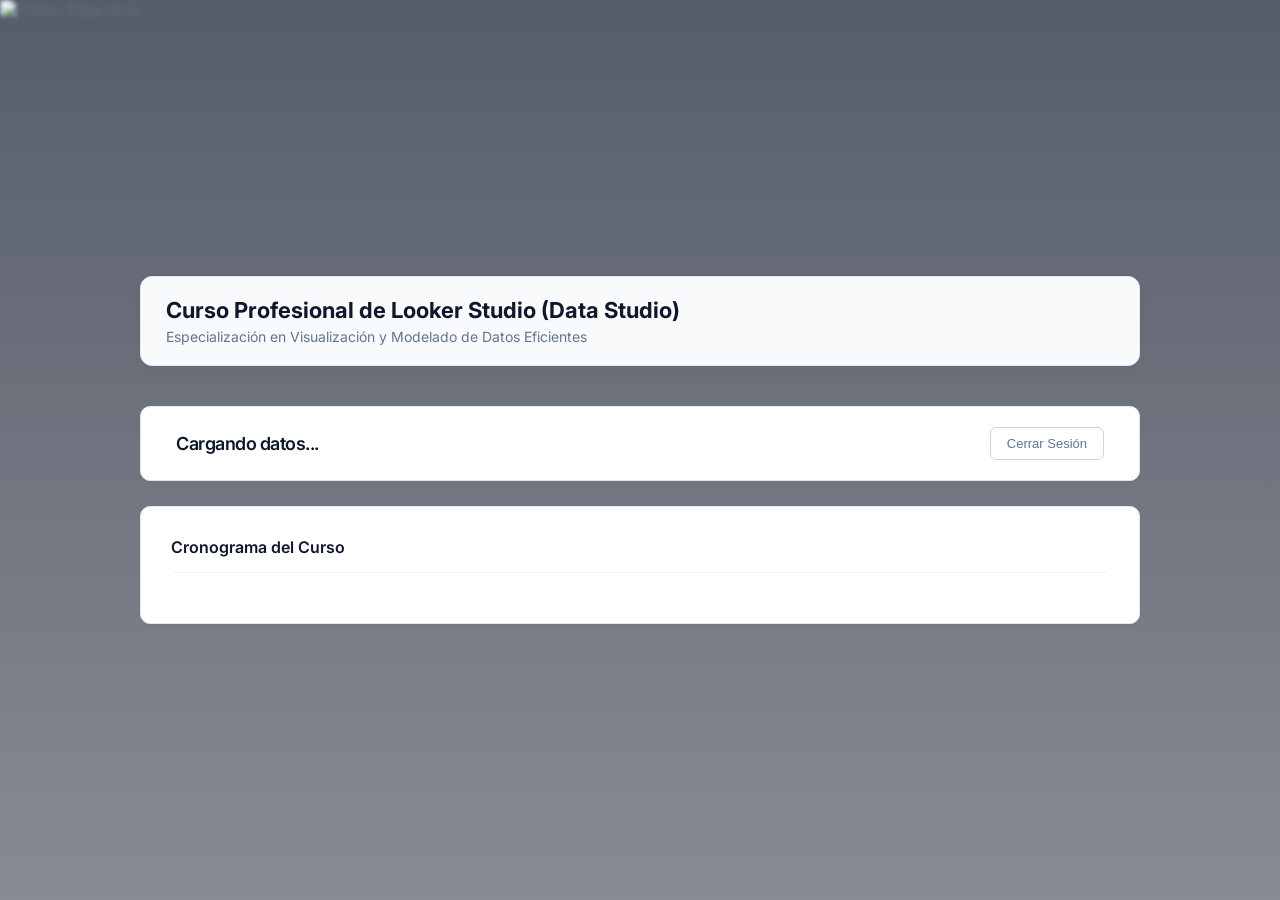
==== aula.html @ 170f4678 "Update aula.html" ====
<!DOCTYPE html>
<html lang="es">
<head>
    <meta charset="UTF-8">
    <meta name="viewport" content="width=device-width, initial-scale=1.0">
    <title>Aula Virtual - The Data Hive</title>
    <link rel="stylesheet" href="estilos.css">
    <!-- Script de EmailJS oficial para el envío del correo automático -->
    <script type="text/javascript" src="https://cdn.jsdelivr.net/npm/@emailjs/browser@4/dist/email.min.js"></script>
</head>
<body>
    <div class="background-overlay-container">
        <img src="https://d8285fmxt3duy.cloudfront.net/public/articulos/img/2023/aula-virtual.jpg" alt="Fondo Data Hive" id="img-fondo-aula">
    </div>

    <div class="dashboard-container">
        
        <!-- CAJA SUPERIOR: NOMBRE DEL CURSO (IGUAL PARA AMBOS ROLES) -->
        <header class="dashboard-course-card">
            <h2>Curso Profesional de Looker Studio (Data Studio)</h2>
            <p>Especialización en Visualización y Modelado de Datos Eficientes</p>
        </header>
        
        <header class="dashboard-header">
            <div class="header-brand">
                <h1 id="saludo-usuario">Cargando datos...</h1>
            </div>
            <button id="btnCerrarSesion" class="btn-logout">Cerrar Sesión</button>
        </header>

        <!-- CRONOGRAMA -->
        <section class="dashboard-card">
            <div class="card-header">
                <h2>Cronograma del Curso</h2>
                <button id="btn-editar-cronograma" class="btn-action" style="display:none;">📝 Editar cronograma</button>
            </div>
            <div id="contenedor-cronograma"></div>
        </section>

        <!-- VISTA DOCENTE: PANEL DE GESTIÓN Y ENTREGAS SEPARADAS POR UNIDAD -->
        <main class="admin-view" style="display: none;">
            <section class="dashboard-card">
                <div class="card-header">
                    <h2>Panel de Control: Visibilidad y Contenidos</h2>
                </div>
                <div class="responsive-table">
                    <table class="tabla-gestion-docente">
                        <thead>
                            <tr>
                                <th>Módulo</th>
                                <th class="text-center">Control de Materiales</th>
                                <th class="text-center">Control de Trabajos Prácticos</th>
                            </tr>
                        </thead>
                        <tbody>
                            <tr>
                                <td><strong>Unidad 1:</strong> Tablas y bases de datos</td>
                                <td class="text-center"><button id="btn-visibilidad-m1" class="btn-action" onclick="cambiarVisibilidadElemento('u1_materiales')">👁️ Material</button></td>
                                <td class="text-center"><button id="btn-visibilidad-t1" class="btn-action" onclick="cambiarVisibilidadElemento('u1_entrega')">🔒 TP</button></td>
                            </tr>
                            <tr>
                                <td><strong>Unidad 2:</strong> Filtros y Campos Calculados</td>
                                <td class="text-center"><button id="btn-visibilidad-m2" class="btn-action" onclick="cambiarVisibilidadElemento('u2_materiales')">👁️ Material</button></td>
                                <td class="text-center"><button id="btn-visibilidad-t2" class="btn-action" onclick="cambiarVisibilidadElemento('u2_entrega')">🔒 TP</button></td>
                            </tr>
                            <tr>
                                <td><strong>Unidad 3:</strong> Combinación de Datos (Data Blending)</td>
                                <td class="text-center"><button id="btn-visibilidad-m3" class="btn-action" onclick="cambiarVisibilidadElemento('u3_materiales')">👁️ Material</button></td>
                                <td class="text-center"><button id="btn-visibilidad-t3" class="btn-action" onclick="cambiarVisibilidadElemento('u3_entrega')">🔒 TP</button></td>
                            </tr>
                            <tr>
                                <td><strong>Unidad 4:</strong> Dashboards Avanzados y Casos de Negocio</td>
                                <td class="text-center"><button id="btn-visibilidad-m4" class="btn-action" onclick="cambiarVisibilidadElemento('u4_materiales')">👁️ Material</button></td>
                                <td class="text-center"><button id="btn-visibilidad-t4" class="btn-action" onclick="cambiarVisibilidadElemento('u4_entrega')">🔒 TP</button></td>
                            </tr>
                        </tbody>
                    </table>
                </div>
            </section>

            <!-- CAJAS DE ENTREGAS SEPARADAS POR UNIDAD -->
            <section class="dashboard-card" style="margin-top: 25px;">
                <div class="card-header"><h2>Proyectos Recibidos - Unidad 1</h2></div>
                <div class="responsive-table">
                    <table>
                        <thead><tr><th>Alumno / Mensaje</th><th>Fecha Envió</th><th>Entregable</th><th class="text-center">Estado</th><th class="text-center">Acciones</th></tr></thead>
                        <tbody id="lista-entregas-docente-u1"></tbody>
                    </table>
                </div>
            </section>

            <section class="dashboard-card" style="margin-top: 25px;">
                <div class="card-header"><h2>Proyectos Recibidos - Unidad 2</h2></div>
                <div class="responsive-table">
                    <table>
                        <thead><tr><th>Alumno / Mensaje</th><th>Fecha Envió</th><th>Entregable</th><th class="text-center">Estado</th><th class="text-center">Acciones</th></tr></thead>
                        <tbody id="lista-entregas-docente-u2"></tbody>
                    </table>
                </div>
            </section>

            <section class="dashboard-card" style="margin-top: 25px;">
                <div class="card-header"><h2>Proyectos Recibidos - Unidad 3</h2></div>
                <div class="responsive-table">
                    <table>
                        <thead><tr><th>Alumno / Mensaje</th><th>Fecha Envió</th><th>Entregable</th><th class="text-center">Estado</th><th class="text-center">Acciones</th></tr></thead>
                        <tbody id="lista-entregas-docente-u3"></tbody>
                    </table>
                </div>
            </section>

            <section class="dashboard-card" style="margin-top: 25px;">
                <div class="card-header"><h2>Proyectos Recibidos - Unidad 4 (Cierre de Curso)</h2></div>
                <div class="responsive-table">
                    <table>
                        <thead><tr><th>Alumno / Mensaje</th><th>Fecha Envió</th><th>Entregable</th><th class="text-center">Estado</th><th class="text-center">Acciones</th></tr></thead>
                        <tbody id="lista-entregas-docente-u4"></tbody>
                    </table>
                </div>
            </section>
        </main>

        <!-- VISTA ESTUDIANTE: DESCRIPCIONES SIEMPRE VISIBLES Y SIN CARTEL DE BLOQUEO -->
        <main id="vista-estudiante" style="display: none;">
            
            <!-- UNIDAD 1 -->
            <div class="unidad-modulo-container">
                <div class="unidad-header-title"><h3>Unidad N° 1 - Tablas y bases de datos</h3></div>
                <div class="unidad-descripcion-fija">
                    <strong>Eje temático:</strong> Introducción al ecosistema de BI. Conexión de fuentes primarias, tipos de tipos de datos, estructuras de tablas y preparación de hojas de cálculo eficientes antes de la visualización.
                </div>
                
                <div id="contenido-u1_materiales" class="dashboard-card" style="display: none;">
                    <h2>Materiales de la Unidad 1</h2>
                    <p class="txt-muted">Descargá los recursos prácticos y plantillas base.</p>
                    <div style="margin-top: 15px;"><a href="#" class="btn-link-download">📁 Descargar Data Set (.csv)</a></div>
                </div>

                <div id="contenido-u1_entrega" class="dashboard-card" style="display: none;">
                    <h2>Entregar Proyecto Final (Unidad 1)</h2>
                    <form id="form-entrega-u1" class="form-minimal">
                        <div class="form-group"><label>Enlace del Reporte</label><input type="url" id="url-proyecto-u1" required></div>
                        <div class="form-group"><label>Notas Adicionales</label><textarea id="comentarios-proyecto-u1"></textarea></div>
                        <button type="submit" class="btn-submit-app">Enviar Proyecto 1</button>
                    </form>
                    <div id="estado-pendiente-u1" class="status-box status-waiting" style="display:none;">⏳ Proyecto recibido: En cola de evaluación.</div>
                    <div id="estado-aprobado-u1" class="status-box status-success" style="display:none;">🎉 ¡Proyecto Aprobado! <div class="feedback-container"><strong>Feedback:</strong> <span id="feedback-aprobado-u1"></span></div></div>
                    <div id="estado-revisar-u1" class="status-box status-danger" style="display:none;">⚠️ Ajustes requeridos: <div class="feedback-container"><strong>Obs:</strong> <span id="feedback-revisar-u1"></span></div> <button onclick="reabrirFormularioEntrega('1')" class="btn-secundario" style="margin-top:10px;">Reenviar</button></div>
                </div>
            </div>

            <!-- UNIDAD 2 -->
            <div class="unidad-modulo-container">
                <div class="unidad-header-title"><h3>Unidad N° 2 - Filtros y Campos Calculados</h3></div>
                <div class="unidad-descripcion-fija">
                    <strong>Eje temático:</strong> Manipulación avanzada de datos mediante funciones lógicas (CASE WHEN), formateo de fechas y el uso correcto de filtros a nivel de gráfico y de página.
                </div>
                
                <div id="contenido-u2_materiales" class="dashboard-card" style="display: none;">
                    <h2>Materiales de la Unidad 2</h2>
                    <p class="txt-muted">Uso de condicionales y dimensiones.</p>
                    <div style="margin-top: 15px;"><a href="#" class="btn-link-download">📁 Descargar Guía Práctica (.pdf)</a></div>
                </div>

                <div id="contenido-u2_entrega" class="dashboard-card" style="display: none;">
                    <h2>Entregar Proyecto Final (Unidad 2)</h2>
                    <form id="form-entrega-u2" class="form-minimal">
                        <div class="form-group"><label>Enlace del Reporte</label><input type="url" id="url-proyecto-u2" required></div>
                        <div class="form-group"><label>Notas Adicionales</label><textarea id="comentarios-proyecto-u2"></textarea></div>
                        <button type="submit" class="btn-submit-app">Enviar Proyecto 2</button>
                    </form>
                    <div id="estado-pendiente-u2" class="status-box status-waiting" style="display:none;">⏳ Proyecto recibido: En cola de evaluación.</div>
                    <div id="estado-aprobado-u2" class="status-box status-success" style="display:none;">🎉 ¡Proyecto Aprobado! <div class="feedback-container"><strong>Feedback:</strong> <span id="feedback-aprobado-u2"></span></div></div>
                    <div id="estado-revisar-u2" class="status-box status-danger" style="display:none;">⚠️ Ajustes requeridos: <div class="feedback-container"><strong>Obs:</strong> <span id="feedback-revisar-u2"></span></div> <button onclick="reabrirFormularioEntrega('2')" class="btn-secundario" style="margin-top:10px;">Reenviar</button></div>
                </div>
            </div>

            <!-- UNIDAD 3 -->
            <div class="unidad-modulo-container">
                <div class="unidad-header-title"><h3>Unidad N° 3 - Combinación de Datos (Data Blending)</h3></div>
                <div class="unidad-descripcion-fija">
                    <strong>Eje temático:</strong> Integración de múltiples fuentes de información en un único lienzo. Claves de cruce, optimización de consultas y la lógica de combinaciones relacionales.
                </div>
                
                <div id="contenido-u3_materiales" class="dashboard-card" style="display: none;">
                    <h2>Materiales de la Unidad 3</h2>
                    <p class="txt-muted">Unificación de tablas mediante llaves primarias.</p>
                    <div style="margin-top: 15px;"><a href="#" class="btn-link-download">📁 Descargar Set Combinado (.xlsx)</a></div>
                </div>

                <div id="contenido-u3_entrega" class="dashboard-card" style="display: none;">
                    <h2>Entregar Proyecto Final (Unidad 3)</h2>
                    <form id="form-entrega-u3" class="form-minimal">
                        <div class="form-group"><label>Enlace del Reporte</label><input type="url" id="url-proyecto-u3" required></div>
                        <div class="form-group"><label>Notas Adicionales</label><textarea id="comentarios-proyecto-u3"></textarea></div>
                        <button type="submit" class="btn-submit-app">Enviar Proyecto 3</button>
                    </form>
                    <div id="estado-pendiente-u3" class="status-box status-waiting" style="display:none;">⏳ Proyecto recibido: En cola de evaluación.</div>
                    <div id="estado-aprobado-u3" class="status-box status-success" style="display:none;">🎉 ¡Proyecto Aprobado! <div class="feedback-container"><strong>Feedback:</strong> <span id="feedback-aprobado-u3"></span></div></div>
                    <div id="estado-revisar-u3" class="status-box status-danger" style="display:none;">⚠️ Ajustes requeridos: <div class="feedback-container"><strong>Obs:</strong> <span id="feedback-revisar-u3"></span></div> <button onclick="reabrirFormularioEntrega('3')" class="btn-secundario" style="margin-top:10px;">Reenviar</button></div>
                </div>
            </div>

            <!-- UNIDAD 4 -->
            <div class="unidad-modulo-container">
                <div class="unidad-header-title"><h3>Unidad N° 4 - Dashboards Avanzados y Casos de Negocio</h3></div>
                <div class="unidad-descripcion-fija">
                    <strong>Eje temático:</strong> Diseño de tableros de control ejecutivos de alto impacto. Storytelling de datos, experiencia de usuario (UX/UI) y metodologías ágiles de entrega de reportes.
                </div>
                
                <div id="contenido-u4_materiales" class="dashboard-card" style="display: none;">
                    <h2>Materiales de la Unidad 4</h2>
                    <p class="txt-muted">Diseño estratégico enfocado al negocio.</p>
                    <div style="margin-top: 15px;"><a href="#" class="btn-link-download">📁 Descargar Checklist Final (.pdf)</a></div>
                </div>

                <div id="contenido-u4_entrega" class="dashboard-card" style="display: none;">
                    <h2>Entregar Proyecto Final (Unidad 4)</h2>
                    <form id="form-entrega-u4" class="form-minimal">
                        <div class="form-group"><label>Enlace del Reporte</label><input type="url" id="url-proyecto-u4" required></div>
                        <div class="form-group"><label>Notas Adicionales</label><textarea id="comentarios-proyecto-u4"></textarea></div>
                        <button type="submit" class="btn-submit-app">Enviar Proyecto 4</button>
                    </form>
                    <div id="estado-pendiente-u4" class="status-box status-waiting" style="display:none;">⏳ Proyecto recibido: En cola de evaluación.</div>
                    <div id="estado-aprobado-u4" class="status-box status-success" style="display:none;">🎉 ¡Proyecto Aprobado! <div class="feedback-container"><strong>Feedback:</strong> <span id="feedback-aprobado-u4"></span></div></div>
                    <div id="estado-revisar-u4" class="status-box status-danger" style="display:none;">⚠️ Ajustes requeridos: <div class="feedback-container"><strong>Obs:</strong> <span id="feedback-revisar-u4"></span></div> <button onclick="reabrirFormularioEntrega('4')" class="btn-secundario" style="margin-top:10px;">Reenviar</button></div>
                </div>
            </div>

        </main>
    </div>

    <script type="module" src="aula.js"></script>
</body>
</html>
---- estilos.css ----
/* ==========================================
   FUENTES Y CONFIGURACIÓN GENERAL (ESTILO GOOGLE)
   ========================================== */
@import url('https://fonts.googleapis.com/css2?family=Inter:wght@300;400;500;600&display=swap');

* {
    margin: 0;
    padding: 0;
    box-sizing: border-box; /* Corregido de box-shadow a box-sizing */
}

body {
    font-family: 'Inter', -apple-system, BlinkMacSystemFont, "Segoe UI", Roboto, sans-serif;
    background-color: #0f172a; /* Color oscuro de respaldo por si tarda en cargar la imagen */
    color: #1e293b; 
    display: flex;
    flex-direction: column;
    justify-content: center;
    align-items: center;
    min-height: 100vh;
    padding: 20px;
    position: relative;
    overflow-x: hidden;
}

/* 🆕 ESTILOS PARA FORZAR LA IMAGEN DE DRIVE EN FONDO COMPLETO */
.background-overlay-container {
    position: fixed;
    top: 0;
    left: 0;
    width: 100vw;
    height: 100vh;
    z-index: -1; /* Se posiciona detrás de absolutamente todo */
    overflow: hidden;
}

.background-overlay-container img {
    width: 100%;
    height: 100%;
    object-fit: cover; /* Se estira perfectamente cubriendo las esquinas sin deformarse */
    pointer-events: none;
}

/* Capa de contraste sutil encima de la imagen para que tu caja blanca resalte */
.background-overlay-container::after {
    content: "";
    position: absolute;
    top: 0;
    left: 0;
    width: 100%;
    height: 100%;
    background: linear-gradient(rgba(255, 255, 255, 0.3), rgba(255, 255, 255, 0.5));
}

/* ==========================================
   CONTENEDOR PRINCIPAL Y MARCA (DISEÑO HORIZONTAL)
   ========================================== */
.welcome-container {
    background: #ffffff;
    max-width: 800px; /* Ampliado para soportar cómodamente las dos columnas */
    width: 100%;
    padding: 40px;
    border-radius: 12px;
    box-shadow: 0 10px 25px -5px rgba(0, 0, 0, 0.1), 0 8px 10px -6px rgba(0, 0, 0, 0.05);
    border: 1px solid #e2e8f0;
    text-align: center;
    margin-bottom: 20px;
}

/* Bloque Superior: Título con presencia */
.login-header-block {
    margin-bottom: 35px;
}

/* Espacio dinámico para el logo de The Data Hive */
.login-header-block::before {
    content: "";
    display: block;
    width: 80px;
    height: 80px;
    margin: 0 auto 15px auto;
    background-image: url('https://ivandsg-dev.github.io/thedatahive/assets/img/logo.png');
    background-size: contain;
    background-repeat: no-repeat;
    background-position: center;
}

h1 {
    font-size: 26px; /* Aumentado el tamaño del título */
    font-weight: 600;
    color: #0f172a;
    margin-bottom: 8px;
    letter-spacing: -0.5px;
}

.login-header-block > p {
    font-size: 15px;
    color: #64748b;
    line-height: 1.5;
}

/* Contenedor Split (Flexbox) */
.login-split-container {
    display: flex;
    gap: 30px;
    align-items: stretch;
    text-align: left;
}

/* Columna Izquierda: Imagen */
.login-image-side {
    flex: 1;
    display: flex;
    align-items: center;
    justify-content: center;
}

.login-image-side img {
    width: 100%;
    height: 100%;
    object-fit: cover; /* Hace que llene el espacio proporcionalmente */
    border-radius: 8px;
    border: 1px solid #e2e8f0;
}

/* Columna Derecha: Bloque de Login */
.login-box {
    flex: 1;
    background: #f8fafc; /* Fondo gris frío muy suave para contrastar */
    padding: 25px;
    border-radius: 8px;
    border: 1px solid #f1f5f9;
    display: flex;
    flex-direction: column;
    justify-content: center;
}

.login-box h2 {
    font-size: 18px;
    font-weight: 500;
    color: #334155;
    margin-bottom: 20px;
    text-align: center;
}

#loginForm {
    display: flex;
    flex-direction: column;
    gap: 16px;
}

/* Inputs minimalistas estilo Google Cloud / Looker Studio */
input[type="email"],
input[type="password"] {
    font-family: inherit;
    font-size: 14px;
    padding: 12px 16px;
    border: 1px solid #cbd5e1;
    border-radius: 6px;
    background-color: #ffffff;
    color: #0f172a;
    transition: all 0.2s ease;
    outline: none;
}

input[type="email"]:focus,
input[type="password"]:focus {
    border-color: #3b82f6;
    box-shadow: 0 0 0 3px rgba(59, 130, 246, 0.1);
}

/* Botón Minimalista Frío */
button[type="submit"] {
    font-family: inherit;
    font-size: 14px;
    font-weight: 500;
    padding: 12px;
    background-color: #1e3a8a; /* Azul corporativo frío */
    color: #ffffff;
    border: none;
    border-radius: 6px;
    cursor: pointer;
    transition: background-color 0.2s ease;
    margin-top: 8px;
}

button[type="submit"]:hover {
    background-color: #1d4ed8;
}

/* Mensajes de error */
#errorMessage {
    font-size: 13px;
    text-align: center;
    margin-top: 15px;
    background-color: #fef2f2;
    color: #dc2626 !important;
    padding: 10px;
    border-radius: 6px;
    border: 1px solid #fee2e2;
}

/* ==========================================
   PIE DE PÁGINA (COPYRIGHT)
   ========================================== */
.login-footer {
    text-align: center;
    padding: 10px 0;
}

.login-footer p {
    font-size: 12px;
    color: #475569;
    font-weight: 400;
    text-shadow: 0 1px 2px rgba(255, 255, 255, 0.6); /* Sombra suave para leer sobre el fondo */
}

/* Responsive: si se achica la pantalla se acomoda uno abajo del otro automáticamente */
@media (max-width: 680px) {
    .login-split-container {
        flex-direction: column;
    }
    .login-image-side {
        display: none; /* Oculta la imagen en celulares para dar prioridad al formulario */
    }
}

/* ==========================================
   INTERFAZ DEL AULA (ESTILO DASHBOARD INTERNO)
   ========================================== */
.dashboard-container {
    max-width: 1000px;
    width: 100%;
    margin: 0 auto;
    display: flex;
    flex-direction: column;
    gap: 25px;
}

.dashboard-header {
    background: #ffffff;
    padding: 20px 35px;
    border-radius: 10px;
    display: flex;
    justify-content: space-between;
    align-items: center;
    border: 1px solid #e2e8f0;
    box-shadow: 0 1px 3px rgba(0,0,0,0.02);
}

.dashboard-header h1 {
    font-size: 18px;
    margin-bottom: 0;
}

.dashboard-card {
    background: #ffffff;
    border-radius: 10px;
    padding: 30px;
    border: 1px solid #e2e8f0;
    box-shadow: 0 4px 6px -1px rgba(0, 0, 0, 0.02);
}

.card-header {
    display: flex;
    justify-content: space-between;
    align-items: center;
    margin-bottom: 20px;
    border-bottom: 1px solid #f1f5f9;
    padding-bottom: 15px;
}

.card-header h2 {
    font-size: 16px;
    font-weight: 600;
    color: #0f172a;
}

/* Tablas Minimalistas */
table {
    width: 100%;
    border-collapse: collapse;
    font-size: 14px;
    text-align: left;
}

th {
    background-color: #f8fafc;
    color: #475569;
    font-weight: 500;
    padding: 12px 16px;
    border-bottom: 2px solid #e2e8f0;
}

td {
    padding: 16px;
    border-bottom: 1px solid #f1f5f9;
    color: #334155;
}

/* Badges de Estados */
.badge {
    padding: 4px 10px;
    border-radius: 100px;
    font-size: 11px;
    font-weight: 600;
    display: inline-block;
}
.badge-pendiente { background: #fef3c7; color: #d97706; }
.badge-aprobado { background: #d1fae5; color: #059669; }
.badge-revisar { background: #fee2e2; color: #dc2626; }

/* Formularios del Alumno */
.form-minimal {
    margin-top: 25px;
    display: flex;
    flex-direction: column;
    gap: 20px;
}

.form-group {
    display: flex;
    flex-direction: column;
    gap: 8px;
}

.form-group label {
    font-size: 13px;
    font-weight: 500;
    color: #475569;
}

.form-minimal input, .form-minimal textarea {
    font-family: inherit;
    padding: 12px;
    border: 1px solid #cbd5e1;
    border-radius: 6px;
    outline: none;
    font-size: 14px;
}

.form-minimal textarea {
    resize: vertical;
    min-height: 90px;
}

/* Botones de acción del Dashboard */
.btn-action {
    background: #1e3a8a;
    color: #ffffff;
    border: none;
    padding: 8px 16px;
    border-radius: 6px;
    font-size: 13px;
    cursor: pointer;
    font-weight: 500;
}

.btn-submit-app {
    background: #0f172a;
    color: white;
    border: none;
    padding: 12px;
    border-radius: 6px;
    cursor: pointer;
    font-weight: 500;
    align-self: flex-start;
}

.btn-logout {
    background: transparent;
    color: #64748b;
    border: 1px solid #cbd5e1;
    padding: 8px 16px;
    border-radius: 6px;
    cursor: pointer;
    font-size: 13px;
    transition: all 0.2s;
}

.btn-logout:hover {
    background: #f8fafc;
    color: #0f172a;
    border-color: #0f172a;
}

/* Cajas de Alerta de Estado del Alumno */
.status-box {
    margin-top: 20px;
    padding: 20px;
    border-radius: 8px;
    font-size: 14px;
    line-height: 1.6;
}
.status-waiting { background: #fffbeb; border: 1px solid #fde68a; color: #b45309; }
.status-success { background: #f0fdf4; border: 1px solid #bbf7d0; color: #166534; }
.status-danger { background: #fef2f2; border: 1px solid #fecaca; color: #991b1b; }

.feedback-container {
    margin-top: 10px;
    padding-top: 10px;
    border-top: 1px dashed rgba(0,0,0,0.1);
    font-style: italic;
}
/* Caja Exclusiva del Nombre de Curso */
.dashboard-course-card {
    background-color: #f8fafc; /* Gris muy claro y limpio */
    color: #1e293b; /* Texto gris oscuro/azul para contraste alto */
    padding: 20px 25px;
    border-radius: 12px;
    box-shadow: 0 4px 12px rgba(0,0,0,0.05);
    margin-bottom: 15px;
    text-align: left;
    border: 1px solid #e2e8f0; /* Borde sutil */
}
.dashboard-course-card h2 {
    font-size: 22px;
    font-weight: 700;
    color: #0f172a; /* Título bien marcado */
    margin-bottom: 5px;
}
.dashboard-course-card p {
    font-size: 14px;
    color: #64748b; /* Subtítulo legible */
}

/* Agrupador Estético de Unidad */
.unidad-modulo-container {
    margin-top: 30px;
    border-left: 4px solid #2563eb;
    padding-left: 15px;
}

/* Títulos Especiales de Unidades para el Alumno */
.unidad-header-title {
    background: #0f172a;
    color: #ffffff;
    padding: 12px 20px;
    border-radius: 6px;
    font-size: 16px;
    font-weight: 500;
    margin-bottom: 15px;
    box-shadow: 0 2px 5px rgba(0,0,0,0.05);
}

/* Tabla de gestión independiente del docente */
.tabla-gestion-docente button {
    min-width: 130px;
    padding: 8px 12px;
    font-size: 12px;
}

/* Corrección para la imagen fija de fondo en el Aula */
#img-fondo-aula {
    filter: blur(2px); /* Un toque sutil para que no distraiga al leer datos densos */
}

/* Caja de Descripción Fija de la Unidad */
.unidad-descripcion-fija {
    background-color: rgba(255, 255, 255, 0.8);
    backdrop-filter: blur(4px);
    border: 1px solid #e2e8f0;
    padding: 15px;
    border-radius: 8px;
    margin-bottom: 15px;
    font-size: 14px;
    color: #334155;
    line-height: 1.5;
}

/* Quitamos la línea azul y limpiamos el contenedor de la unidad */
.unidad-modulo-container {
    margin-top: 35px;
    border-left: none; /* Línea azul eliminada */
    padding-left: 0;
}
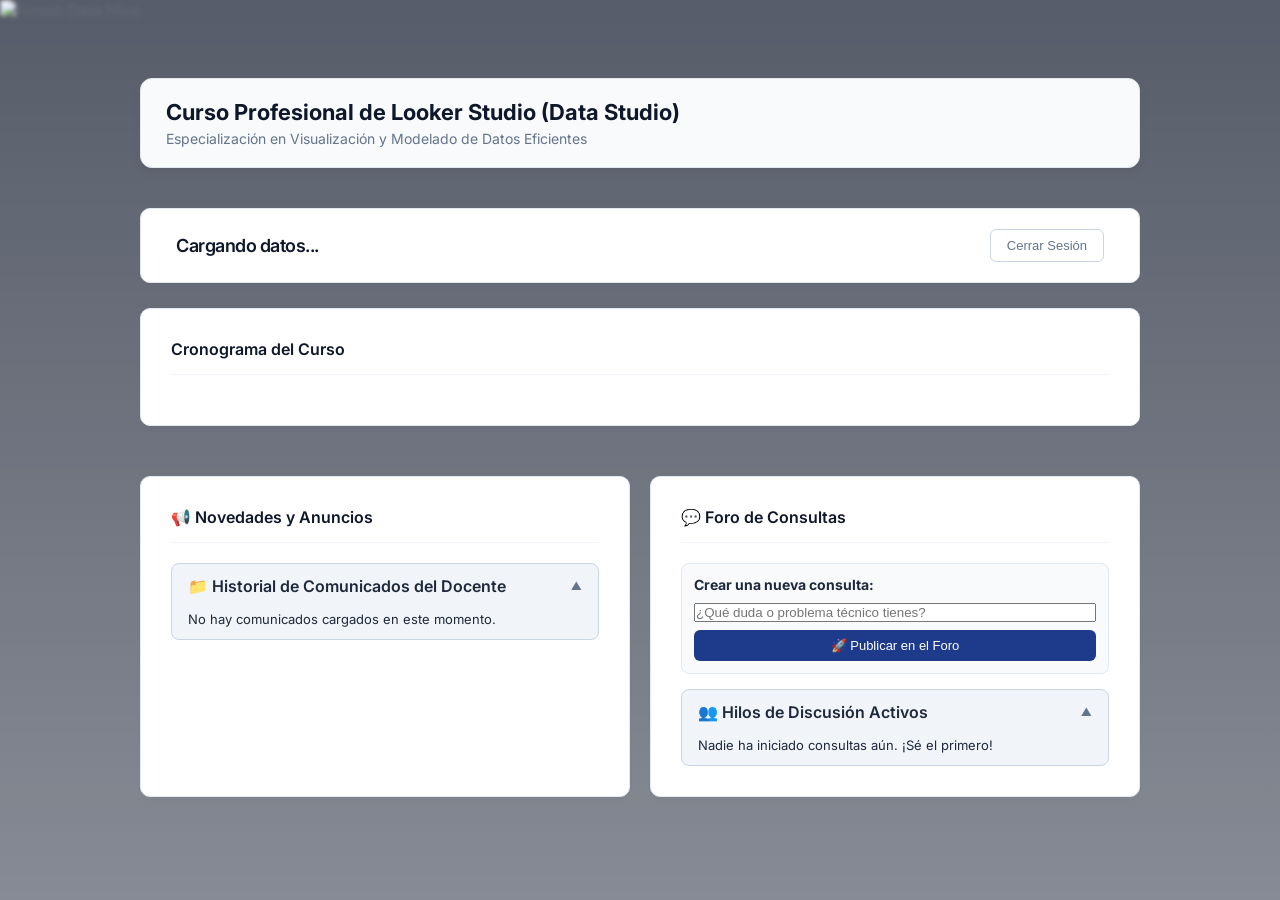
==== commit dd757631: "Update aula.html" ====
--- a/aula.html
+++ b/aula.html
@@ -10,7 +10,7 @@
 </head>
 <body>
     <div class="background-overlay-container">
-        <img src="https://d8285fmxt3duy.cloudfront.net/public/articulos/img/2023/aula-virtual.jpg" alt="Fondo Data Hive" id="img-fondo-aula">
+        <img src="https://i.ibb.co/HfDLp1CB/Pngtree-hexagon-light-effect-blue-business-5903949.png" alt="Fondo Data Hive" id="img-fondo-aula">
     </div>
 
     <div class="dashboard-container">
@@ -37,6 +37,56 @@
             <div id="contenedor-cronograma"></div>
         </section>
 
+
+        <!-- ========================================== -->
+        <!-- NUEVA SECCIÓN: FOROS Y INTERACCIÓN (DEBAJO DEL CRONOGRAMA) -->
+        <!-- ========================================== -->
+        <div class="foros-dashboard-section">
+            
+            <!-- FORO 1: NOVEDADES Y ANUNCIOS -->
+            <section class="dashboard-card">
+                <div class="card-header">
+                    <h2>📢 Novedades y Anuncios <span id="alerta-novedad-global" class="badge-alerta-nuevo" style="display:none;">¡NUEVO!</span></h2>
+                </div>
+                
+                <!-- Panel de creación exclusivo para el docente (Oculto por defecto) -->
+                <div id="panel-crear-anuncio" class="admin-only" style="display: none; background: #f8fafc; padding: 12px; border-radius: 8px; margin-bottom: 12px; border: 1px dashed #cbd5e1;">
+                    <h4 style="margin-bottom:8px; font-size:14px; color:#1e293b;">Publicar Comunicado Oficial:</h4>
+                    <input type="text" id="anuncio-nuevo-titulo" placeholder="Título del anuncio..." class="input-inline" style="margin-bottom:8px; width:100%;">
+                    <textarea id="anuncio-nuevo-cuerpo" placeholder="Escribe el mensaje aquí..." class="input-inline" style="margin-bottom:8px; width:100%; height:60px; font-family:inherit;"></textarea>
+                    <button id="btn-publicar-anuncio" class="btn-action" style="background-color:#2563eb;">Postear Anuncio</button>
+                </div>
+
+                <details class="consigna-desplegable" open>
+                    <summary>📁 Historial de Comunicados del Docente</summary>
+                    <div id="lista-anuncios-contenedor" class="foro-lista-items">
+                        <p class="txt-muted" style="font-size:13px;">No hay comunicados cargados en este momento.</p>
+                    </div>
+                </details>
+            </section>
+
+            <!-- FORO 2: CONSULTAS Y DISCUSIÓN -->
+            <section class="dashboard-card">
+                <div class="card-header">
+                    <h2>💬 Foro de Consultas <span id="alerta-foro-global" class="badge-alerta-nuevo" style="display:none;">¡NUEVO!</span></h2>
+                </div>
+                
+                <!-- Formulario abierto para que CUALQUIERA (Alumnos y Docentes) inicie un hilo -->
+                <div style="background: #f8fafc; padding: 12px; border-radius: 8px; margin-bottom: 12px; border: 1px solid #e2e8f0;">
+                    <h4 style="margin-bottom:8px; font-size:14px; color:#1e293b;">Crear una nueva consulta:</h4>
+                    <input type="text" id="foro-nuevo-titulo" placeholder="¿Qué duda o problema técnico tienes?" class="input-inline" style="margin-bottom:8px; width:100%;">
+                    <button id="btn-publicar-consulta" class="btn-action" style="width:100%; text-align:center;">🚀 Publicar en el Foro</button>
+                </div>
+
+                <details class="consigna-desplegable" open>
+                    <summary>👥 Hilos de Discusión Activos</summary>
+                    <div id="lista-consultas-contenedor" class="foro-lista-items">
+                        <p class="txt-muted" style="font-size:13px;">Nadie ha iniciado consultas aún. ¡Sé el primero!</p>
+                    </div>
+                </details>
+            </section>
+        </div>
+
         <!-- VISTA DOCENTE: PANEL DE GESTIÓN Y ENTREGAS SEPARADAS POR UNIDAD -->
         <main class="admin-view" style="display: none;">
             <section class="dashboard-card">
@@ -137,7 +187,22 @@
                 </div>
 
                 <div id="contenido-u1_entrega" class="dashboard-card" style="display: none;">
-                    <h2>Entregar Proyecto Final (Unidad 1)</h2>
+    <h2>Entregar Proyecto Final (Unidad 1)</h2>
+    <p class="txt-muted">Usa el formulario de abajo para enviar el enlace de tu primer reporte.</p>
+    
+    <!-- DESPLEGABLE DE CONSIGNAS U1 -->
+    <details class="consigna-desplegable">
+        <summary>📝 Ver enunciado y pautas de entrega (Unidad 1)</summary>
+        <div class="consigna-cuerpo-texto">
+            <p><strong>Objetivo:</strong> Diseñar la estructura y conexión base de un tablero ejecutivo en Looker Studio a partir de una fuente limpia.</p>
+            <ul>
+                <li><strong>Paso 1:</strong> Descarga el Data Set (.csv) provisto en los materiales de esta unidad y súbelo a un Google Sheets personal.</li>
+                <li><strong>Paso 2:</strong> Conecta dicha hoja de cálculo a Looker Studio asegurándote de tipificar correctamente las métricas y dimensiones (texto, números, zonas geográficas).</li>
+                <li><strong>Paso 3:</strong> Crea una estructura de grilla base e incluye al menos una tabla dinámica y dos gráficos de barras con su correspondiente formato de diseño.</li>
+                <li><strong>Forma de entrega:</strong> Haz clic en "Compartir" en la esquina superior derecha de tu reporte de Looker Studio, configura el acceso como <em>"Cualquier persona con el enlace puede ver"</em>, copia la URL y pégala en el campo inferior.</li>
+            </ul>
+        </div>
+    </details>
                     <form id="form-entrega-u1" class="form-minimal">
                         <div class="form-group"><label>Enlace del Reporte</label><input type="url" id="url-proyecto-u1" required></div>
                         <div class="form-group"><label>Notas Adicionales</label><textarea id="comentarios-proyecto-u1"></textarea></div>
@@ -162,8 +227,23 @@
                     <div style="margin-top: 15px;"><a href="#" class="btn-link-download">📁 Descargar Guía Práctica (.pdf)</a></div>
                 </div>
 
-                <div id="contenido-u2_entrega" class="dashboard-card" style="display: none;">
-                    <h2>Entregar Proyecto Final (Unidad 2)</h2>
+<div id="contenido-u2_entrega" class="dashboard-card" style="display: none;">
+    <h2>Entregar Proyecto Final (Unidad 2)</h2>
+    <p class="txt-muted">Usa el formulario de abajo para enviar el enlace de tu reporte.</p>
+
+    <!-- DESPLEGABLE DE CONSIGNAS U2 -->
+    <details class="consigna-desplegable">
+        <summary>📝 Ver enunciado y pautas de entrega (Unidad 2)</summary>
+        <div class="consigna-cuerpo-texto">
+            <p><strong>Objetivo:</strong> Aplicar segmentación avanzada mediante filtros dinámicos y la creación de dimensiones personalizadas.</p>
+            <ul>
+                <li><strong>Paso 1:</strong> Sobre el reporte de la Unidad 1, añade controles de filtros a nivel de página (filtros por fecha y por categoría).</li>
+                <li><strong>Paso 2:</strong> Crea un campo calculado utilizando la función condicional <code>CASE WHEN</code> para agrupar los datos según los objetivos comerciales planteados en la guía práctica.</li>
+                <li><strong>Paso 3:</strong> Implementa formatos condicionales en tus tablas principales para resaltar visualmente aquellos márgenes que se encuentren por debajo del 15%.</li>
+                <li><strong>Forma de entrega:</strong> Asegúrate de que los cambios estén publicados, copia la URL del dashboard con los filtros limpios y envíala a través del formulario de abajo.</li>
+            </ul>
+        </div>
+    </details>
                     <form id="form-entrega-u2" class="form-minimal">
                         <div class="form-group"><label>Enlace del Reporte</label><input type="url" id="url-proyecto-u2" required></div>
                         <div class="form-group"><label>Notas Adicionales</label><textarea id="comentarios-proyecto-u2"></textarea></div>
@@ -188,8 +268,23 @@
                     <div style="margin-top: 15px;"><a href="#" class="btn-link-download">📁 Descargar Set Combinado (.xlsx)</a></div>
                 </div>
 
-                <div id="contenido-u3_entrega" class="dashboard-card" style="display: none;">
-                    <h2>Entregar Proyecto Final (Unidad 3)</h2>
+<div id="contenido-u3_entrega" class="dashboard-card" style="display: none;">
+    <h2>Entregar Proyecto Final (Unidad 3)</h2>
+    <p class="txt-muted">Usa el formulario de abajo para enviar el enlace de tu reporte.</p>
+
+    <!-- DESPLEGABLE DE CONSIGNAS U3 -->
+    <details class="consigna-desplegable">
+        <summary>📝 Ver enunciado y pautas de entrega (Unidad 3)</summary>
+        <div class="consigna-cuerpo-texto">
+            <p><strong>Objetivo:</strong> Resolver una problemática de negocio real unificando dos fuentes de datos dispares a través de claves de cruce.</p>
+            <ul>
+                <li><strong>Paso 1:</strong> Importa a tu lienzo la segunda fuente de datos (Métricas de Marketing) provista en esta unidad.</li>
+                <li><strong>Paso 2:</strong> Configura una combinación de datos (Data Blending) utilizando un operador de cruce adecuado (Left Join / Inner Join) vinculando ambas tablas por la dimensión común "ID_Cliente" o "Fecha".</li>
+                <li><strong>Paso 3:</strong> Diseña un gráfico de dispersión o serie temporal que compare métricas combinadas (ej: Inversión vs. Ventas Reales).</li>
+                <li><strong>Forma de entrega:</strong> Verifica que la combinación cargue correctamente sin arrojar errores de configuración del sistema y adjunta el enlace del reporte.</li>
+            </ul>
+        </div>
+    </details>
                     <form id="form-entrega-u3" class="form-minimal">
                         <div class="form-group"><label>Enlace del Reporte</label><input type="url" id="url-proyecto-u3" required></div>
                         <div class="form-group"><label>Notas Adicionales</label><textarea id="comentarios-proyecto-u3"></textarea></div>
@@ -213,9 +308,23 @@
                     <p class="txt-muted">Diseño estratégico enfocado al negocio.</p>
                     <div style="margin-top: 15px;"><a href="#" class="btn-link-download">📁 Descargar Checklist Final (.pdf)</a></div>
                 </div>
-
-                <div id="contenido-u4_entrega" class="dashboard-card" style="display: none;">
-                    <h2>Entregar Proyecto Final (Unidad 4)</h2>
+<div id="contenido-u4_entrega" class="dashboard-card" style="display: none;">
+    <h2>Entregar Proyecto Final (Unidad 4)</h2>
+    <p class="txt-muted">Usa el formulario de abajo para enviar el enlace de tu entrega final.</p>
+
+    <!-- DESPLEGABLE DE CONSIGNAS U4 -->
+    <details class="consigna-desplegable">
+        <summary>📝 Ver enunciado y pautas de entrega (Unidad 4 - Cierre)</summary>
+        <div class="consigna-cuerpo-texto">
+            <p><strong>Objetivo:</strong> Consolidar un Dashboard de impacto ejecutivo aplicando técnicas profesionales de UX/UI y Storytelling de datos.</p>
+            <ul>
+                <li><strong>Paso 1:</strong> Diseña un menú de navegación limpio (ya sea lateral o superior) para moverte entre las diferentes secciones creadas durante el curso.</li>
+                <li><strong>Paso 2:</strong> Aplica la paleta de colores corporativa estipulada en el Checklist Final, ocultando encabezados de gráficos innecesarios para optimizar el espacio en blanco.</li>
+                <li><strong>Paso 3:</strong> Incorpora tarjetas de resultados (Scorecards) dinámicas con comparativas de períodos anteriores.</li>
+                <li><strong>Importante para la aprobación:</strong> Este es el proyecto final que define la certificación del curso. El reporte debe ser completamente interactivo, autoexplicativo y estar libre de errores de carga de datos.</li>
+            </ul>
+        </div>
+    </details>
                     <form id="form-entrega-u4" class="form-minimal">
                         <div class="form-group"><label>Enlace del Reporte</label><input type="url" id="url-proyecto-u4" required></div>
                         <div class="form-group"><label>Notas Adicionales</label><textarea id="comentarios-proyecto-u4"></textarea></div>
@@ -231,5 +340,15 @@
     </div>
 
     <script type="module" src="aula.js"></script>
+
+    <!-- POP-UP MODAL PARA DETALLES DE ANUNCIOS O HILOS DE DISCUSIÓN -->
+    <div id="modal-foro-popup" class="modal-popup-overlay" style="display: none;">
+        <div class="modal-popup-content">
+            <button class="btn-close-popup" onclick="cerrarModalForoPopup()">✕</button>
+            <div id="modal-foro-dinamico-body">
+                <!-- Se inyecta dinámicamente mediante JS -->
+            </div>
+        </div>
+    </div>
 </body>
 </html>
--- a/estilos.css
+++ b/estilos.css
@@ -474,3 +474,154 @@
     border-left: none; /* Línea azul eliminada */
     padding-left: 0;
 }
+
+/* Contenedor del Enunciado Desplegable (Consignas del TP) */
+.consigna-desplegable {
+    margin-top: 15px;
+    background-color: #f1f5f9; /* Gris sutil para diferenciarlo del fondo de la tarjeta */
+    border: 1px solid #cbd5e1;
+    border-radius: 8px;
+    padding: 12px 16px;
+    transition: all 0.3s ease;
+}
+
+/* El encabezado que hace clic */
+.consigna-desplegable summary {
+    font-weight: 600;
+    color: #1e293b;
+    cursor: pointer;
+    list-style: none; /* Quita la flecha por defecto en algunos navegadores */
+    display: flex;
+    align-items: center;
+    justify-content: space-between;
+    outline: none;
+    user-select: none;
+}
+
+/* Añadimos un indicador visual personalizado mediante CSS */
+.consigna-desplegable summary::after {
+    content: "▼";
+    font-size: 11px;
+    color: #64748b;
+    transition: transform 0.2s ease;
+}
+
+/* Rotación de la flecha cuando está abierto */
+.consigna-desplegable[open] summary::after {
+    transform: rotate(180deg);
+}
+
+/* Cuerpo del texto largo dentro del desplegable */
+.consigna-cuerpo-texto {
+    margin-top: 12px;
+    padding-top: 12px;
+    border-top: 1px solid #e2e8f0;
+    font-size: 14px;
+    color: #475569;
+    line-height: 1.6;
+}
+
+/* Estilo para las listas internas de las consignas */
+.consigna-cuerpo-texto ul {
+    margin-left: 20px;
+    margin-top: 8px;
+    margin-bottom: 8px;
+}
+.consigna-cuerpo-texto li {
+    margin-bottom: 6px;
+}
+
+/* Contenedor General de Foros */
+.foros-dashboard-section {
+    display: grid;
+    grid-template-columns: 1fr 1fr;
+    gap: 20px;
+    margin-top: 25px;
+    margin-bottom: 25px;
+}
+@media (max-width: 768px) {
+    .foros-dashboard-section { grid-template-columns: 1fr; }
+}
+
+/* Items de listas en los foros */
+.foro-lista-items {
+    margin-top: 15px;
+    max-height: 250px;
+    overflow-y: auto;
+}
+.item-foro-link {
+    display: flex;
+    justify-content: space-between;
+    align-items: center;
+    padding: 10px 12px;
+    background: rgba(255,255,255,0.6);
+    border: 1px solid #e2e8f0;
+    border-radius: 6px;
+    margin-bottom: 8px;
+    cursor: pointer;
+    transition: background 0.2s;
+    font-size: 14px;
+}
+.item-foro-link:hover {
+    background: #f1f5f9;
+}
+
+/* Warnings / Alertas Dinámicas de Contenido Nuevo */
+.badge-alerta-nuevo {
+    background-color: #f59e0b; /* Naranja/Amarillo de advertencia */
+    color: #ffffff;
+    font-size: 11px;
+    font-weight: bold;
+    padding: 3px 8px;
+    border-radius: 12px;
+    animation: pulse-alerta 2s infinite;
+}
+@keyframes pulse-alerta {
+    0% { opacity: 1; }
+    50% { opacity: 0.6; }
+    100% { opacity: 1; }
+}
+
+/* Caja de Comentarios dentro de las consultas */
+.caja-comentarios-foro {
+    margin-top: 12px;
+    padding-left: 15px;
+    border-left: 2px solid #cbd5e1;
+}
+.comentario-item {
+    font-size: 13px;
+    background: #f8fafc;
+    padding: 6px 10px;
+    border-radius: 6px;
+    margin-bottom: 5px;
+    color: #334155;
+}
+
+/* Estilos de la Ventana Emergente (Pop-up Modal) */
+.modal-popup-overlay {
+    position: fixed;
+    top: 0; left: 0; width: 100%; height: 100%;
+    background: rgba(15, 23, 42, 0.6);
+    backdrop-filter: blur(4px);
+    display: flex;
+    justify-content: center;
+    align-items: center;
+    z-index: 1000;
+}
+.modal-popup-content {
+    background: white;
+    padding: 25px;
+    border-radius: 12px;
+    width: 90%;
+    max-width: 550px;
+    box-shadow: 0 20px 25px -5px rgba(0,0,0,0.1);
+    position: relative;
+    max-height: 80vh;
+    overflow-y: auto;
+}
+.btn-close-popup {
+    position: absolute;
+    top: 15px; right: 15px;
+    background: none; border: none;
+    font-size: 18px; cursor: pointer; color: #64748b;
+}
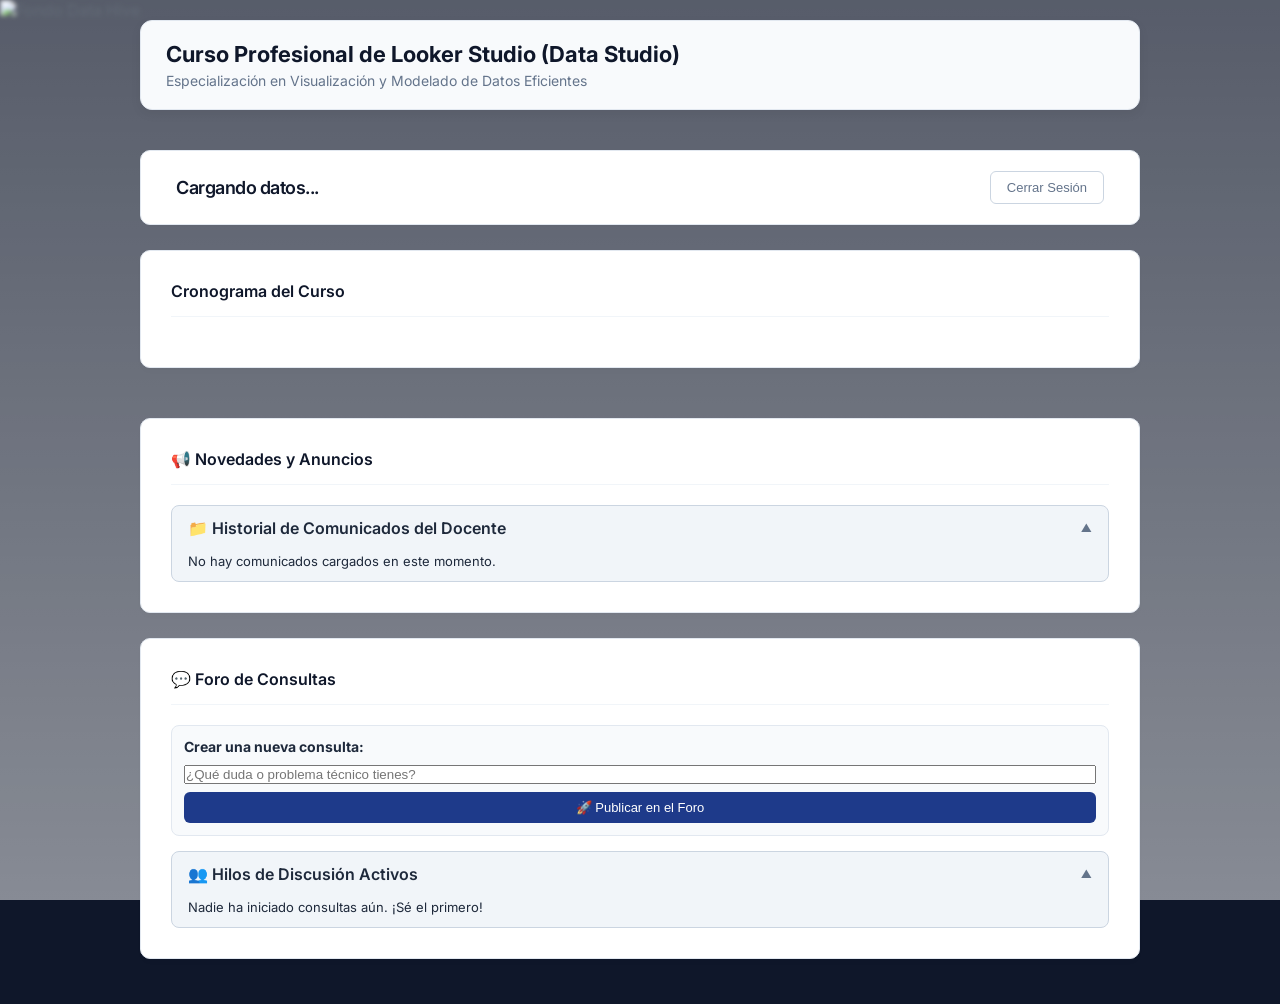
==== commit 2cc7bfc3: "Update aula.html" ====
--- a/aula.html
+++ b/aula.html
@@ -342,13 +342,13 @@
     <script type="module" src="aula.js"></script>
 
     <!-- POP-UP MODAL PARA DETALLES DE ANUNCIOS O HILOS DE DISCUSIÓN -->
-    <div id="modal-foro-popup" class="modal-popup-overlay" style="display: none;">
-        <div class="modal-popup-content">
-            <button class="btn-close-popup" onclick="cerrarModalForoPopup()">✕</button>
-            <div id="modal-foro-dinamico-body">
-                <!-- Se inyecta dinámicamente mediante JS -->
-            </div>
-        </div>
+<div id="modal-foro-popup" class="modal-popup-overlay" style="display: none;">
+    <div class="modal-popup-content">
+        <button class="btn-close-popup" onclick="cerrarModalForoPopup()">✕</button>
+        
+        <div id="modal-foro-dinamico-body">
+            </div>
     </div>
+</div>
 </body>
 </html>
--- a/estilos.css
+++ b/estilos.css
@@ -533,14 +533,24 @@
 
 /* Contenedor General de Foros */
 .foros-dashboard-section {
-    display: grid;
-    grid-template-columns: 1fr 1fr;
-    gap: 20px;
+    display: flex;
+    flex-direction: column; /* Cambiado de grid a columna */
+    gap: 25px;
     margin-top: 25px;
     margin-bottom: 25px;
-}
-@media (max-width: 768px) {
-    .foros-dashboard-section { grid-template-columns: 1fr; }
+    width: 100%;
+}
+
+/* Badge de aviso para comentarios nuevos dentro de un hilo específico */
+.badge-comentarios-nuevos {
+    background-color: #10b981; /* Verde esmeralda de actividad */
+    color: #ffffff;
+    font-size: 11px;
+    font-weight: bold;
+    padding: 2px 6px;
+    border-radius: 4px;
+    margin-left: 8px;
+    display: inline-block;
 }
 
 /* Items de listas en los foros */
